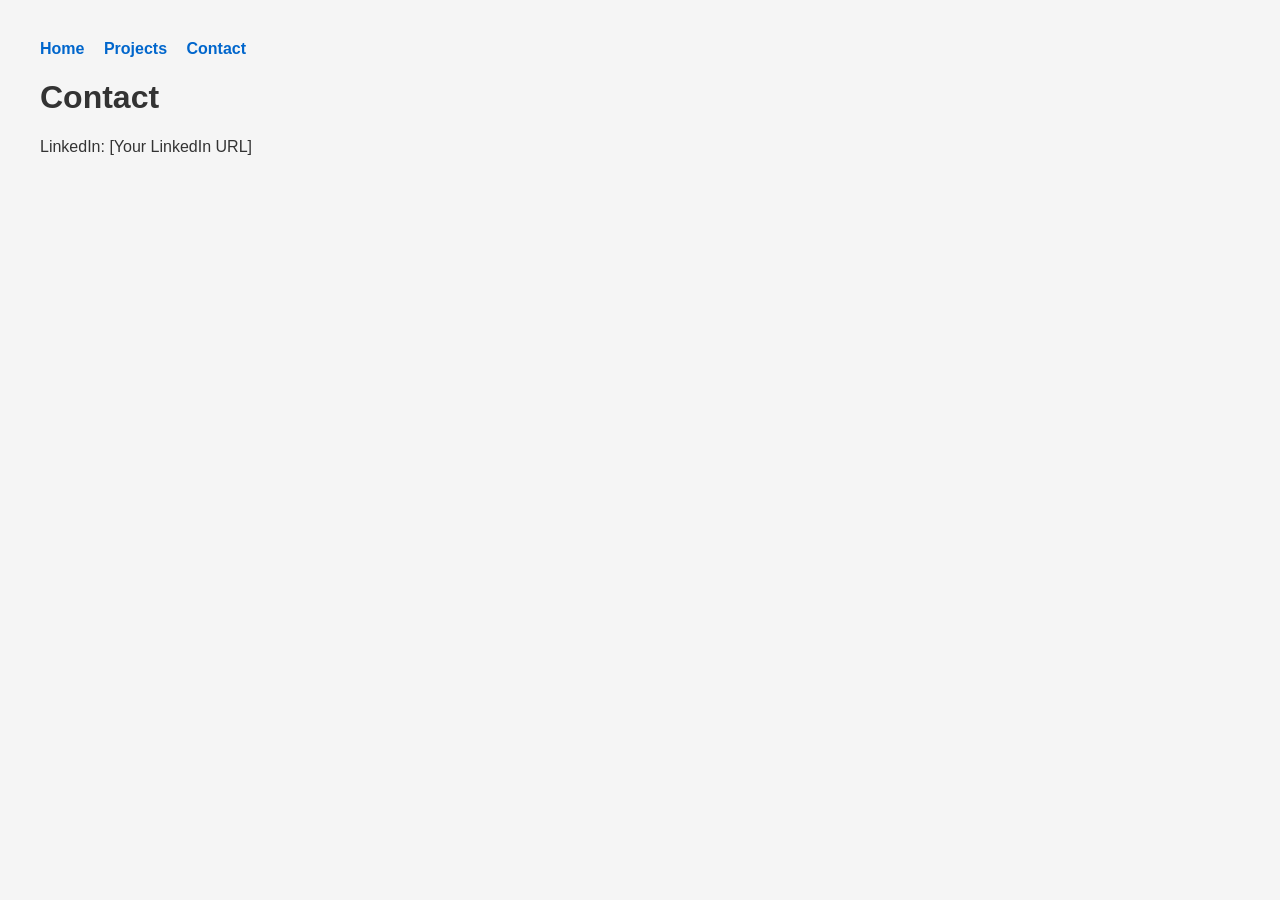
==== contact.html @ 52ddd8dc "Add files via upload" ====
<!DOCTYPE html>
<html>
<head>
    <title>Contact</title>
    <link rel="stylesheet" href="styles.css">
</head>
<body>
    <nav>
        <a href="index.html">Home</a>
        <a href="projects.html">Projects</a>
        <a href="contact.html">Contact</a>
    </nav>
    <h1>Contact</h1>
    <p>LinkedIn: [Your LinkedIn URL]</p>
</body>
</html>
---- styles.css ----
body {
    font-family: Arial, sans-serif;
    margin: 40px;
    background: #f5f5f5;
    color: #333;
}
nav a {
    margin-right: 15px;
    text-decoration: none;
    color: #0066cc;
    font-weight: bold;
}
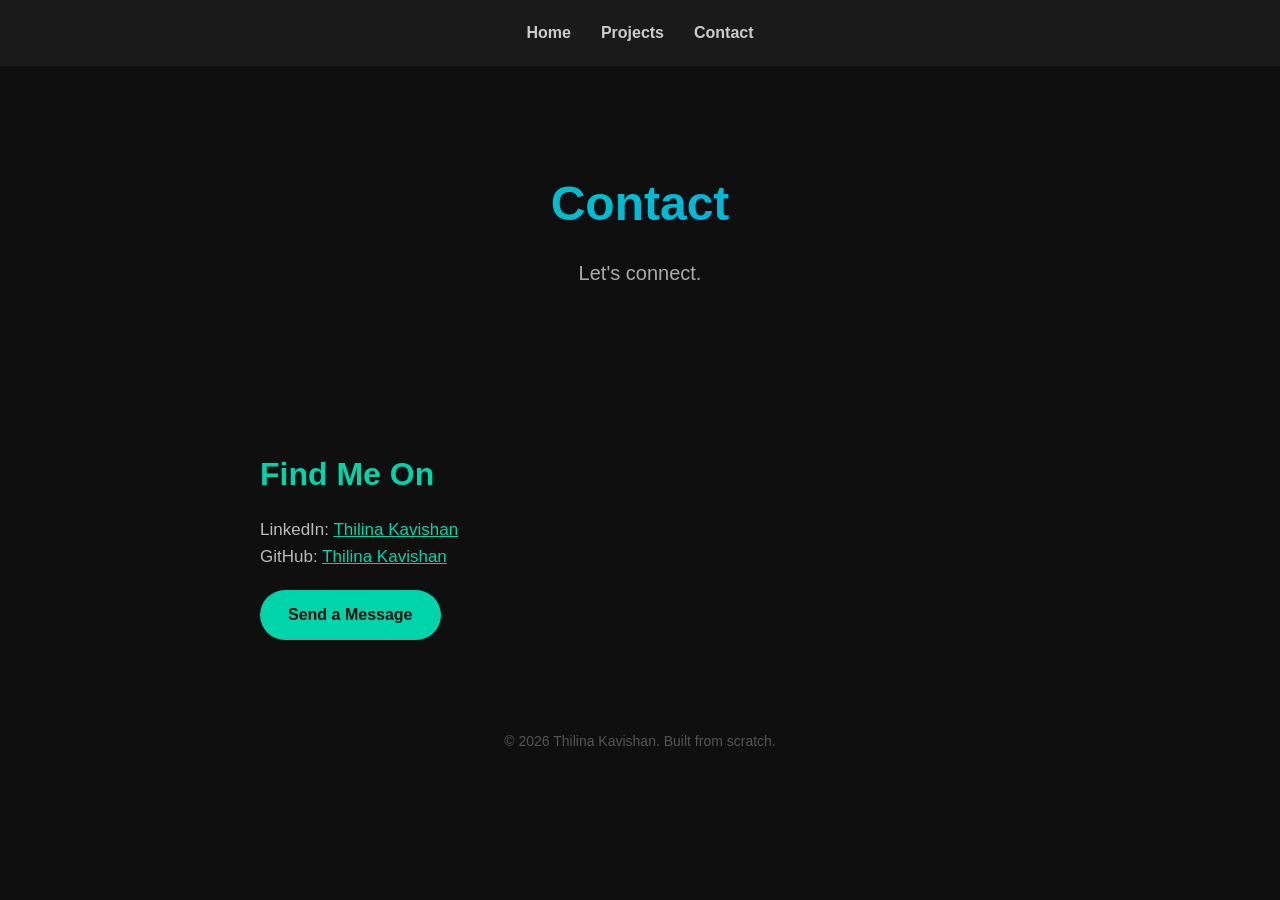
==== commit f403cdb1: "Add files via upload" ====
--- a/contact.html
+++ b/contact.html
@@ -1,6 +1,8 @@
 <!DOCTYPE html>
-<html>
+<html lang="en">
 <head>
+    <meta charset="UTF-8">
+    <meta name="viewport" content="width=device-width, initial-scale=1.0">
     <title>Contact</title>
     <link rel="stylesheet" href="styles.css">
 </head>
@@ -10,7 +12,23 @@
         <a href="projects.html">Projects</a>
         <a href="contact.html">Contact</a>
     </nav>
-    <h1>Contact</h1>
-    <p>LinkedIn: [Your LinkedIn URL]</p>
+
+    <div class="hero">
+        <h1>Contact</h1>
+        <p>Let's connect.</p>
+    </div>
+
+    <div class="section">
+        <h2>Find Me On</h2>
+        <p>LinkedIn: <a href="www.linkedin.com/in/thilina-kavishan-
+
+" style="color:#00d4aa;">Thilina Kavishan</a></p>
+        <p>GitHub: <a href="https://github.com/tkavishan10306" style="color:#00d4aa;">Thilina Kavishan</a></p>
+        <a href="#" class="btn">Send a Message</a>
+    </div>
+
+    <footer>
+        <p>© 2026 Thilina Kavishan. Built from scratch.</p>
+    </footer>
 </body>
 </html>
--- a/styles.css
+++ b/styles.css
@@ -1,12 +1,116 @@
+* {
+    margin: 0;
+    padding: 0;
+    box-sizing: border-box;
+}
+
 body {
-    font-family: Arial, sans-serif;
-    margin: 40px;
-    background: #f5f5f5;
-    color: #333;
+    font-family: 'Segoe UI', Tahoma, Geneva, Verdana, sans-serif;
+    background: #0f0f0f;
+    color: #ffffff;
+    line-height: 1.6;
 }
+
+nav {
+    display: flex;
+    justify-content: center;
+    gap: 30px;
+    padding: 20px 0;
+    background: #1a1a1a;
+    position: sticky;
+    top: 0;
+    z-index: 100;
+    animation: slideDown 0.8s ease;
+}
+
 nav a {
-    margin-right: 15px;
+    color: #cccccc;
     text-decoration: none;
-    color: #0066cc;
+    font-weight: 600;
+    font-size: 16px;
+    transition: color 0.3s, transform 0.3s;
+}
+
+nav a:hover {
+    color: #00d4aa;
+    transform: translateY(-2px);
+}
+
+.hero {
+    text-align: center;
+    padding: 100px 20px;
+    animation: fadeIn 1.2s ease;
+}
+
+.hero h1 {
+    font-size: 48px;
+    background: linear-gradient(135deg, #00d4aa, #00a2ff);
+    -webkit-background-clip: text;
+    -webkit-text-fill-color: transparent;
+    background-clip: text;
+    margin-bottom: 15px;
+}
+
+.hero p {
+    font-size: 20px;
+    color: #aaaaaa;
+    max-width: 500px;
+    margin: 0 auto;
+}
+
+.section {
+    max-width: 800px;
+    margin: 60px auto;
+    padding: 0 20px;
+    animation: fadeInUp 1s ease;
+}
+
+.section h2 {
+    font-size: 32px;
+    color: #00d4aa;
+    margin-bottom: 15px;
+}
+
+.section p {
+    color: #bbbbbb;
+    font-size: 17px;
+}
+
+.btn {
+    display: inline-block;
+    margin-top: 20px;
+    padding: 12px 28px;
+    background: #00d4aa;
+    color: #0f0f0f;
     font-weight: bold;
+    text-decoration: none;
+    border-radius: 30px;
+    transition: transform 0.3s, box-shadow 0.3s;
+}
+
+.btn:hover {
+    transform: scale(1.05);
+    box-shadow: 0 0 20px rgba(0, 212, 170, 0.5);
+}
+
+footer {
+    text-align: center;
+    padding: 30px;
+    color: #555555;
+    font-size: 14px;
+}
+
+@keyframes fadeIn {
+    from { opacity: 0; }
+    to { opacity: 1; }
+}
+
+@keyframes fadeInUp {
+    from { opacity: 0; transform: translateY(40px); }
+    to { opacity: 1; transform: translateY(0); }
+}
+
+@keyframes slideDown {
+    from { opacity: 0; transform: translateY(-30px); }
+    to { opacity: 1; transform: translateY(0); }
 }
